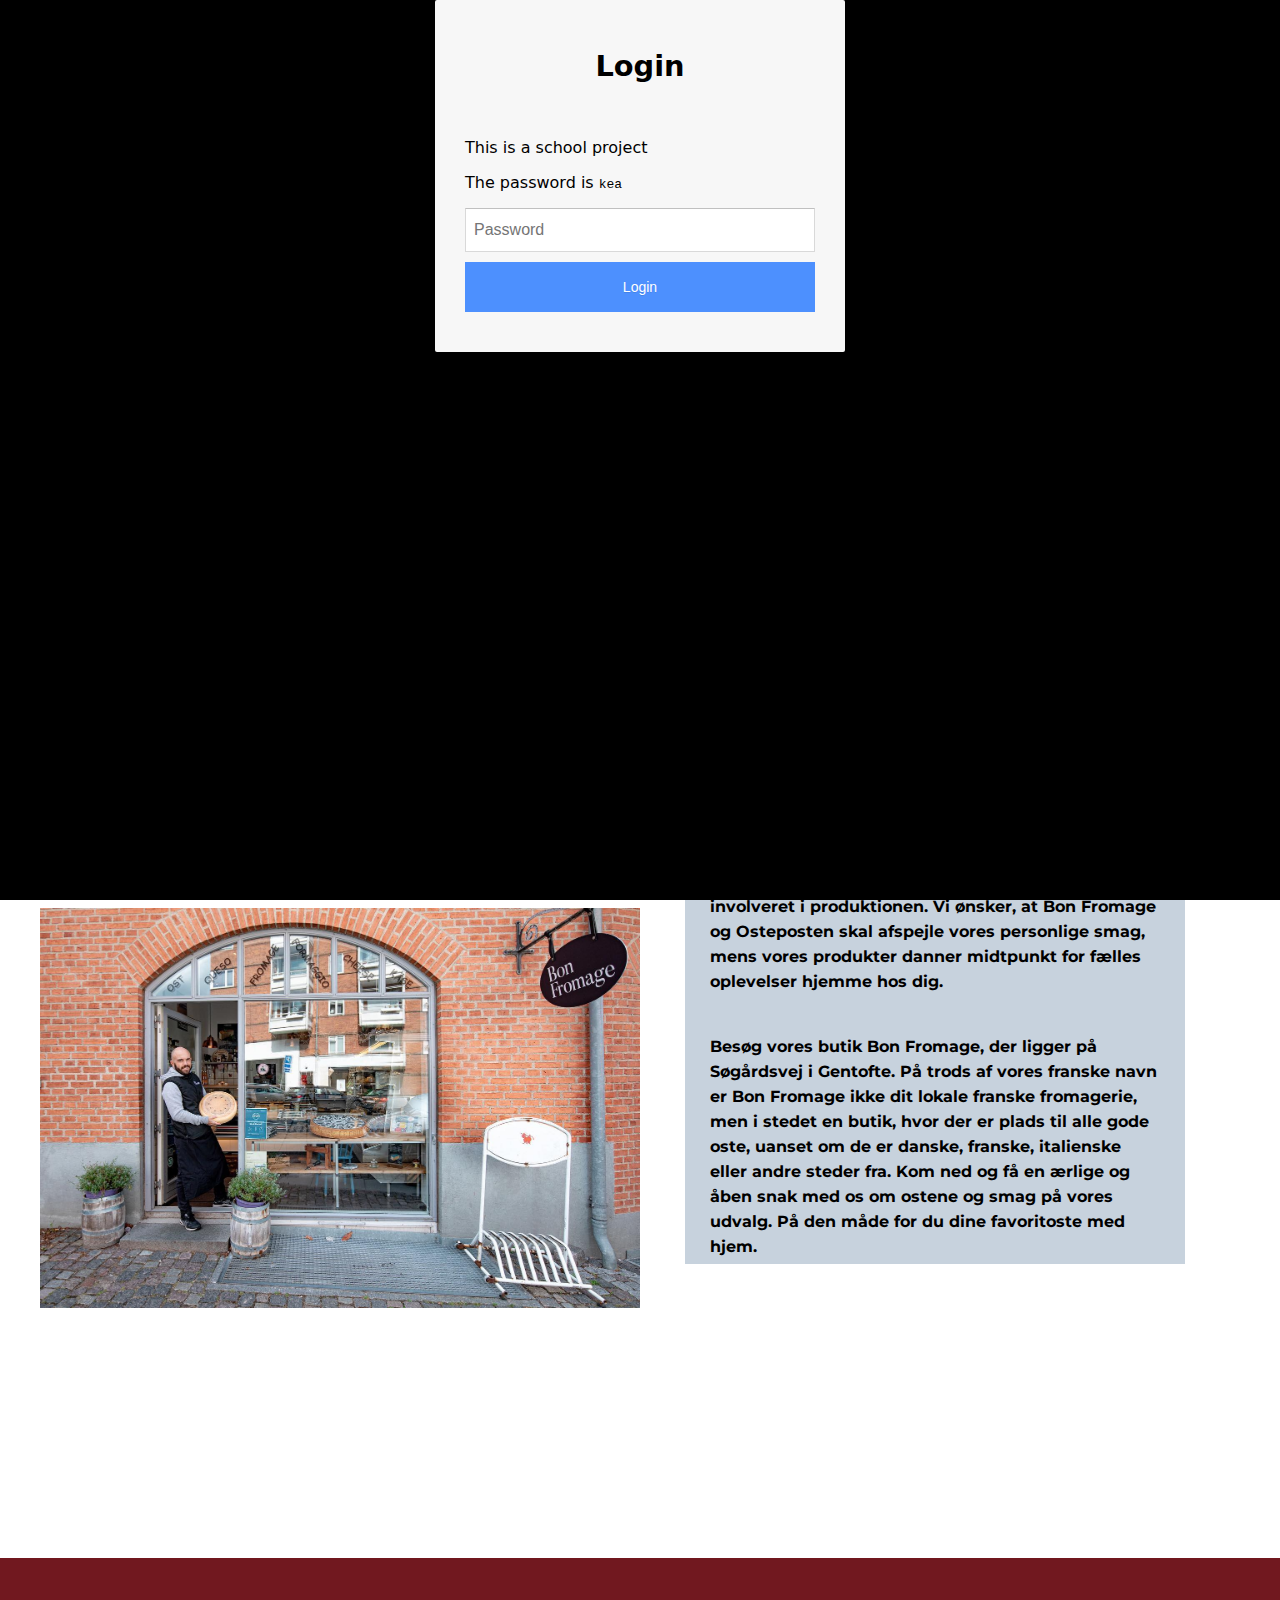
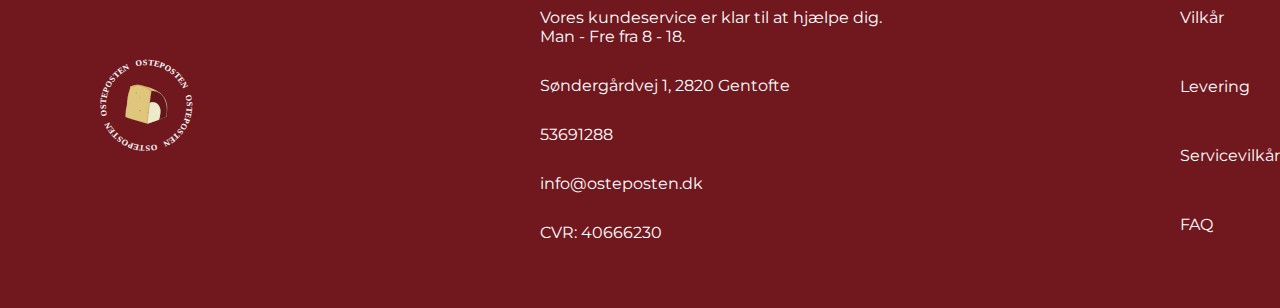
==== fb_om_os.html @ 7e8fde12 "fb commit" ====
<!DOCTYPE html>
<html lang="da">

<head>
    <meta charset="UTF-8">
    <meta http-equiv="X-UA-Compatible" content="IE=edge">
    <meta name="viewport" content="width=device-width, initial-scale=1.0">
    <title>om os</title>
    <link rel="stylesheet" href="fb_om_os.css">
    <link rel="stylesheet" href="general_styl.css">

    <link rel="preconnect" href="https://fonts.googleapis.com">
    <link rel="preconnect" href="https://fonts.gstatic.com" crossorigin>
    <link href="https://fonts.googleapis.com/css2?family=DM+Serif+Display&family=Playfair:wght@600&display=swap"
        rel="stylesheet">

    <link rel="preconnect" href="https://fonts.googleapis.com">
    <link rel="preconnect" href="https://fonts.gstatic.com" crossorigin>
    <link href="https://fonts.googleapis.com/css2?family=Montserrat:wght@300&display=swap" rel="stylesheet">

</head>

<body>
    <header>
        <div class="gul_top">




            <div class="menubar">
                <div class="logo">

                    <a href="kb_index.html">
                        <img class="logo" src="logos/farve_større_1.svg" alt="logo">
                    </a>
                </div>
                <div>
                    <nav>
                        <ul class="menu">
                            <li><a class="" href="ss_oste.html">Oste</a></li>
                            <li><a class="" href="na_abonnement.html">Abonnement</a></li>
                            <li><a class="" href="su_ostekasser.html">Ostekasser</a></li>
                            <li><a class="active" href="fb_om_os.html">Om os</a></li>
                        </ul>
                    </nav>
                </div>

            </div>


        </div>

        <div class="headliner">
            <p></p>
        </div>
    </header>

    <main>
        <h1 class="overskrift">Om os</h1>

        <div class="grid_omos">
            <div class="grid_billeder">
                <img class="billed_ejer" src="billeder_omos/ejer.jpg" alt="ejer">
                <img class="billed_butik" src="billeder_omos/butik.jpg" alt="butik">

            </div>


            <div class="tekst text_box">
                <p>
                    Alle de oste vi sælger online, kommer fra vores butik Bon Fromage i Gentofte.Vi skær vores oste til
                    dig på vores disk. Det gør vi for at sikrer den ost du får, er i den bedste stand, smager
                    fantastisk
                    og virkelig
                    afspejler alt det vi
                    tror på.
                </p>
                <p>
                    Bæredygtighed og gastronomi ligger til grund for alt, hvad vi gør. Det er vores overbevisning, at
                    fødevareproduktion på
                    denne måde ikke blot resulterer i et meget bedre slutprodukt, den udviser også̊ respekt for de dyr,
                    mennesker og steder,
                    der er involveret i produktionen. Vi ønsker, at Bon Fromage og Osteposten skal afspejle vores
                    personlige smag, mens
                    vores produkter danner midtpunkt for fælles oplevelser hjemme hos dig.
                </p>
                <p>
                    Besøg vores butik Bon Fromage, der ligger på Søgårdsvej i Gentofte. På trods af vores franske
                    navn er Bon Fromage
                    ikke dit lokale franske fromagerie, men i stedet en butik, hvor der er plads til alle gode oste,
                    uanset om de er danske,
                    franske, italienske eller andre steder fra. Kom ned og få en ærlige og åben snak med os om ostene
                    og smag på vores
                    udvalg. På den måde for du dine favoritoste med hjem.
                </p>
            </div>

        </div>

    </main>

    <footer>
        <div> <img class="logo2" src="logos/farve_større_hvid.svg" alt="logo">
        </div>

        <div class="kontakt">
            <p class="afstand_footer">Vores kundeservice er klar til at hjælpe dig. <br> Man - Fre fra 8 - 18. <br></p>
            <p>Søndergårdvej 1, 2820 Gentofte</p>
            <a href="tel:53691288">53691288</a>
            <a href="mailto:info@osteposten.dk">info@osteposten.dk</a>
            <p>CVR: 40666230</p>

        </div>

        <div class="kontakt2">
            <p>Vilkår</p>
            <p> Levering</p>
            <p>Servicevilkår</p>
            <p> FAQ</p>

        </div>

    </footer>
    <script src="login.js"></script>
    <script src="sidebar.js"></script>
</body>



</html>
---- fb_om_os.css ----
/*******************mobil******************************/

/**************** tekst ************************/

h1 {
  text-align: center;

  padding-top: 50px;
}
.tekst p {
  margin-bottom: 5%;
  margin-left: 5%;
  margin-right: 5%;
  margin-top: 8%;
  font-size: 0.8rem;
  line-height: 25px;
  font-family: 'Montserrat', sans-serif;
   font-weight: bolder;
}

.text_box {
  margin-top: 50px;
  margin-left: 25px;
  
  background-color: #C7D2DD;
  width: 450px;
  height: 600px;
}


/******************************************** web ****************************************************/

@media (min-width: 750px) {

/************************ billeder ****************************/
img {
margin-left: 0px;
  
}
.billed_ejer {
  margin-top: 130px;
}
.billed_butik {
  margin-top: 15px;
}

/*************************** tekst ******************************/
.tekst p {
  margin-bottom: 5%;
  margin-left: 5%;
  margin-right: 5%;
  margin-top: 8%;
  font-size: 1rem;
  line-height: 25px;
}
.text_box {
  margin-top: 200px;
  margin-left: 45px;
  background-color: #C7D2DD;
  width: 500px;
  height: 700px;
}
/*******************************grid*****************************/
.grid_omos {
  display: grid;
  grid-template-columns: 1fr 1fr;
}
.grid_billeder {
  grid-column: 1;
  grid-row: 1;
}
.tekst {
  grid-column: 2;
  grid-row: 1;
}
}
---- general_styl.css ----
* {
  margin: 0;
  padding: 0;
  box-sizing: border-box;
}

img {
  width: 100%;
  display: block;
  height: auto;
}

@media (min-width: 800px) {
  h1 {
    font-family: "playfair";
    text-align: center;
    padding-top: 50px;
    font-size: 45px;
  }

  /****************** header *******************/

  .gul_top {
    width: 100%;
    height: 130px;
    background-color: #ffffff;
  }

  .headliner {
    background-image: url(logos/osteposten_header_adobe_express.svg);
    width: 100%;
    height: 130px;
    position: -webkit-sticky;
    position: sticky;
    top: 150px;
    background-repeat: inherit;
    background-size: contain;
  }

  /******************* menu *******************/

  .menubar {
    display: grid;
    grid-template-columns: 1fr 3fr;
  }

  .menu {
    display: flex;
    list-style: none;
    gap: 90px;
    padding-top: 60px;
    align-items: stretch;
    padding-left: 50px;
  }

  .menu a {
    color: black;
    text-decoration: none;
    font-size: 20px;
    font-family: "Montserrat", sans-serif;
  }

  .menu a:hover {
    color: #71181f;
  }
  a.active {
    color: #71181f;
  }

  /******************* logo *******************/

  .logo {
    width: 65%;
    padding-top: 10px;
  }

  .logo2 {
    width: 60%;
    padding-top: 90px;
    padding-left: 20px;
  }

  /****************** main *******************/

  main {
    height: auto;
    max-width: 1200px;
    margin: 0 auto;
  }

  body {
    background-image: url(logos/smaa_tiles.svg);
    background-size: cover;
    background-attachment: fixed;
  }

  /****************** footer *******************/
  footer {
    background-color: #71181f;
    height: 350px;
    display: grid;
    grid-template-columns: 1fr 1fr 1fr;
    margin-top: 250px;
  }

  footer a {
    text-decoration: none;
    color: white;
  }

  .kontakt {
    padding-top: 50px;
    height: 20px;
    width: 600px;
    display: flex;
    flex-direction: column;
    gap: 30px;
    padding-left: 200px;
  }

  footer a:hover {
    color: #7118;
  }

  .kontakt,
  .kontakt2 p {
    color: #ffffff;
    font-family: "Montserrat", sans-serif;
  }

  .kontakt2 {
    padding-top: 50px;
    height: 20px;
    width: 300px;
    display: flex;
    flex-direction: column;
    gap: 50px;
    padding-left: 240px;
  }

  /************************************ Fonts **************************************/
}

/********************************** mobilsite **********************************/

@media (max-width: 800px) {
  * {
    margin: 0;
    padding: 0;
    box-sizing: border-box;
  }

  img {
    width: 100%;
    display: block;
    height: auto;
  }

  h1 {
    font-family: "playfair";
    text-align: center;
    padding-top: 50px;
    font-size: 30px;
  }

  /****************** header *******************/

  .headliner {
    background-image: url(logos/osteposten_header_adobe_express.svg);
    width: 100%;
    height: 70px;
  }

  /******************* menu *******************/

  /******************* logo *******************/

  .logo {
    display: none;
  }

  .logo2 {
    display: none;
  }

  /****************** main *******************/

  main {
    height: auto;
    max-width: 1200px;
    margin: 0 auto;
  }

  body {
    background-image: url(logos/smaa_tiles.svg);
    background-size: cover;
    background-attachment: fixed;
  }

  /****************** footer *******************/
  footer {
    background-color: #71181f;
    height: 350px;
    width: 100%;
    display: flex;
    margin-top: 40px;
  }

  footer a {
    text-decoration: none;
    color: white;
  }

  .kontakt {
    padding-top: 50px;
    height: 20px;
    width: 500px;
    display: flex;
    flex-direction: column;
    gap: 30px;
    padding-left: 25px;
    padding-right: 20px;
  }

  footer a:hover {
    color: #7118;
  }

  .kontakt,
  .kontakt2 p {
    color: #ffffff;
    font-family: "Montserrat", sans-serif;
    font-size: 13px;
  }

  .kontakt2 {
    padding-top: 50px;
    height: 20px;
    width: 200px;
    display: flex;
    flex-direction: column;
    gap: 50px;
  }
}
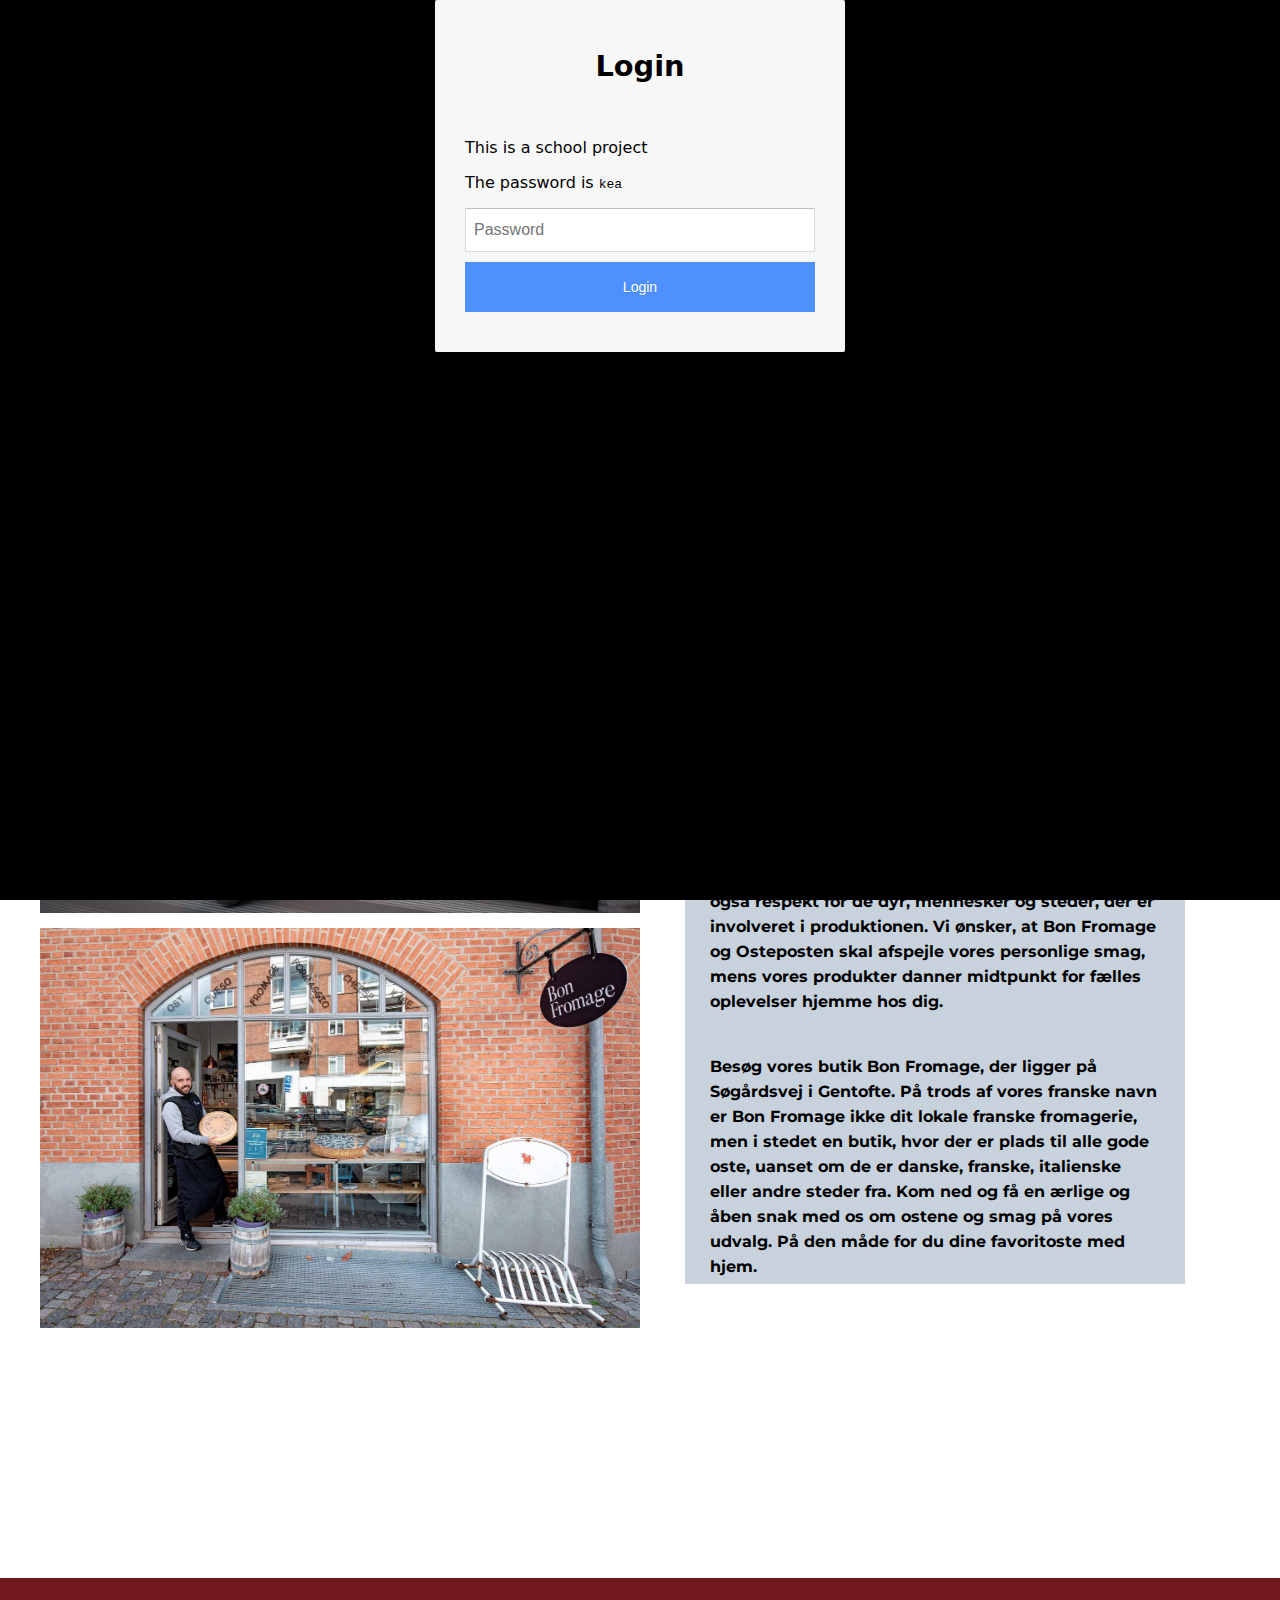
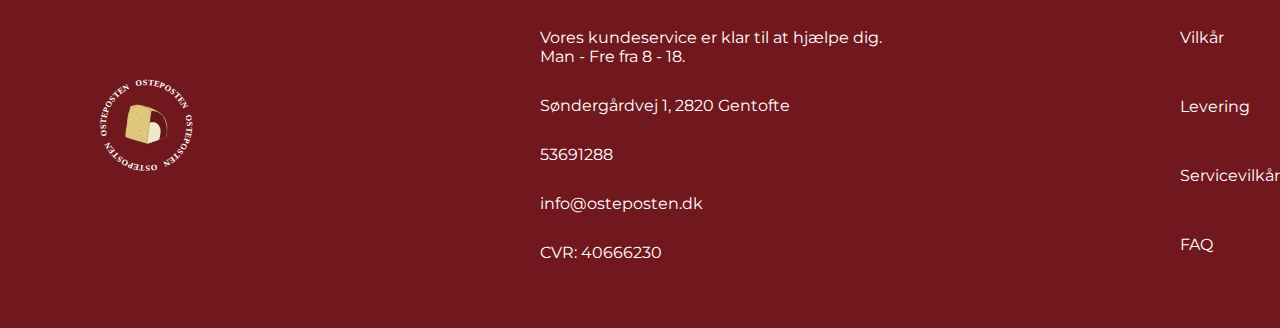
==== commit ded45c28: "ikoneralle" ====
--- a/fb_om_os.html
+++ b/fb_om_os.html
@@ -44,6 +44,12 @@
                         </ul>
                     </nav>
                 </div>
+
+                <div class="ikoner">
+                    <img src="SVG/search.svg" alt="søg">
+                    <img src="SVG/person.svg" alt="bruger">
+                    <img src="SVG/shoppingcart.svg" alt="kurv">
+                    </div>
 
             </div>
 
--- a/general_styl.css
+++ b/general_styl.css
@@ -14,7 +14,7 @@
   h1 {
     font-family: "playfair";
     text-align: center;
-    padding-top: 50px;
+    padding-top: 70px;
     font-size: 45px;
   }
 
@@ -37,11 +37,24 @@
     background-size: contain;
   }
 
+  .ikoner{
+    display: flex;
+    gap: 20px;
+    padding-left: 230px;
+    padding-top: 25px;
+  }
+
+  .ikoner img{
+
+  width: 12%;
+
+  }
+
   /******************* menu *******************/
 
   .menubar {
     display: grid;
-    grid-template-columns: 1fr 3fr;
+    grid-template-columns: 1fr 2fr 1fr;
   }
 
   .menu {
@@ -172,7 +185,9 @@
   }
 
   /******************* menu *******************/
-
+.ikoner{
+  display: none;
+}
   /******************* logo *******************/
 
   .logo {
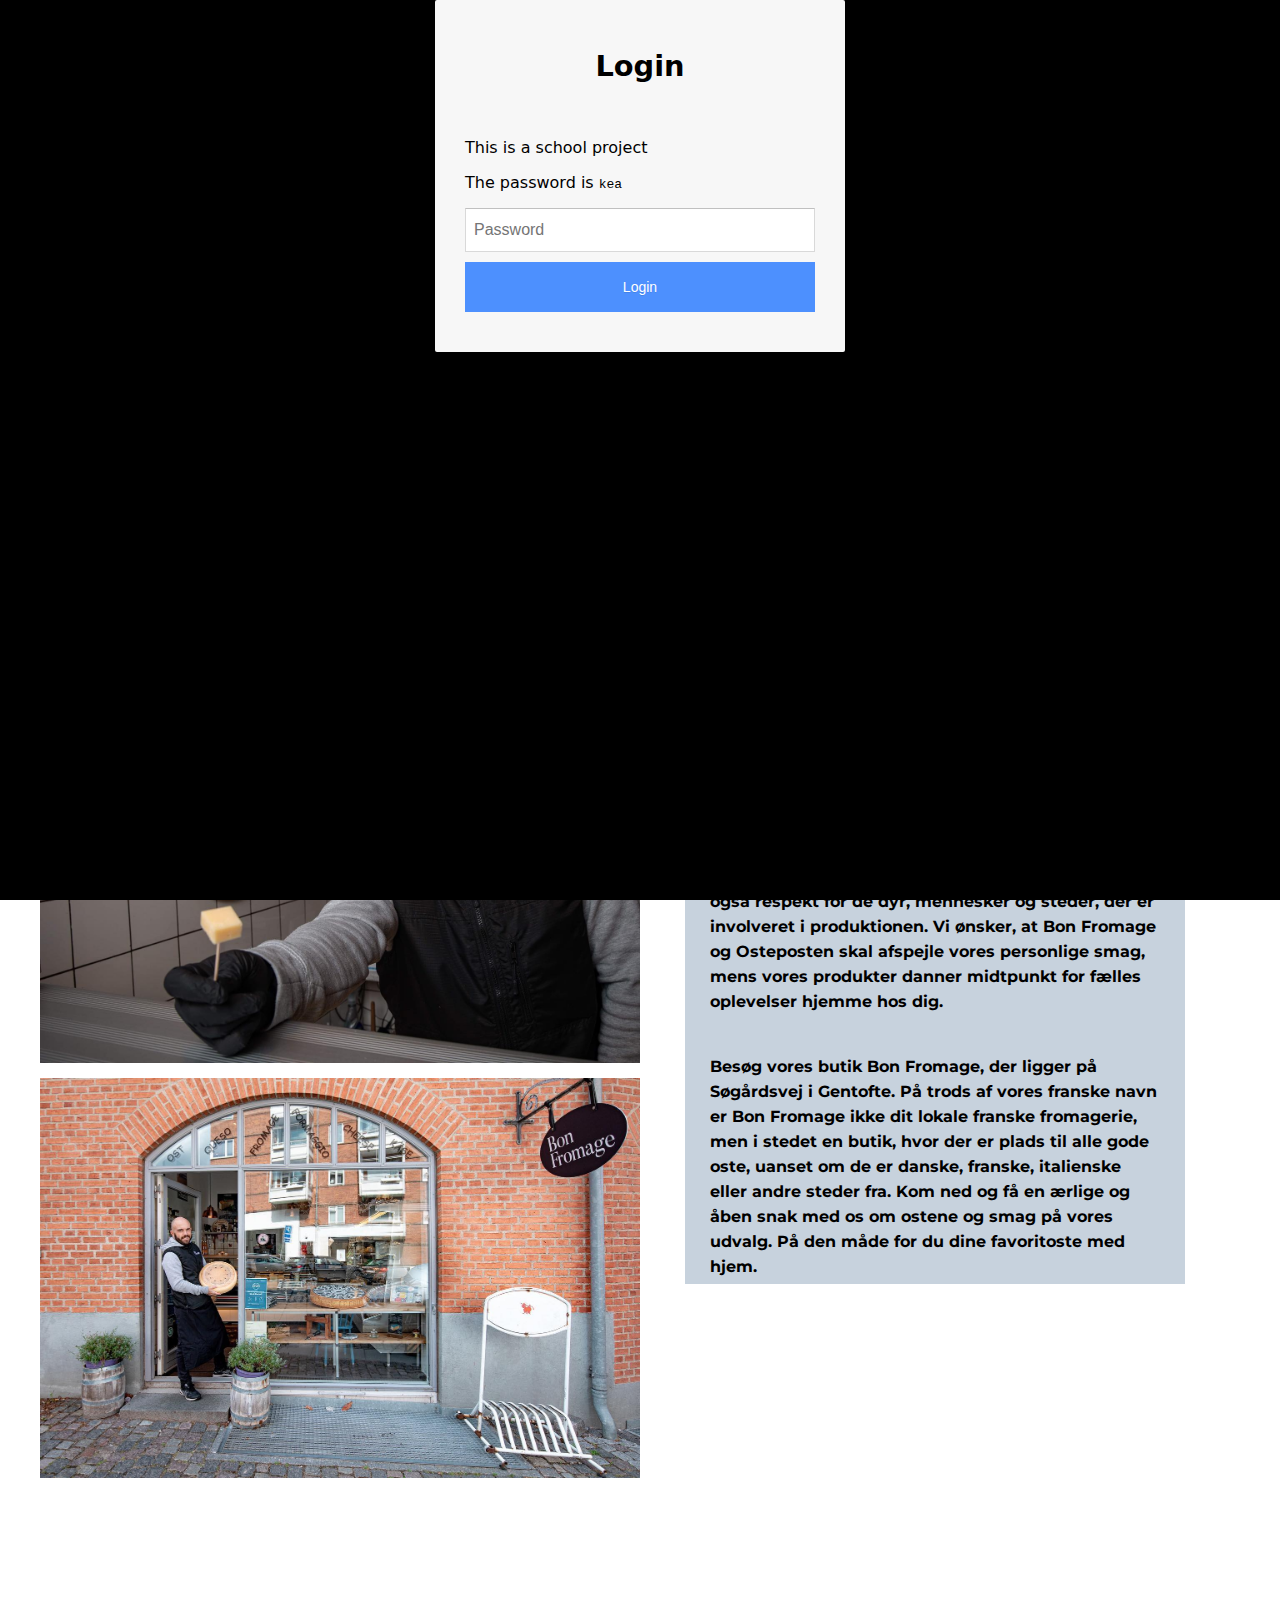
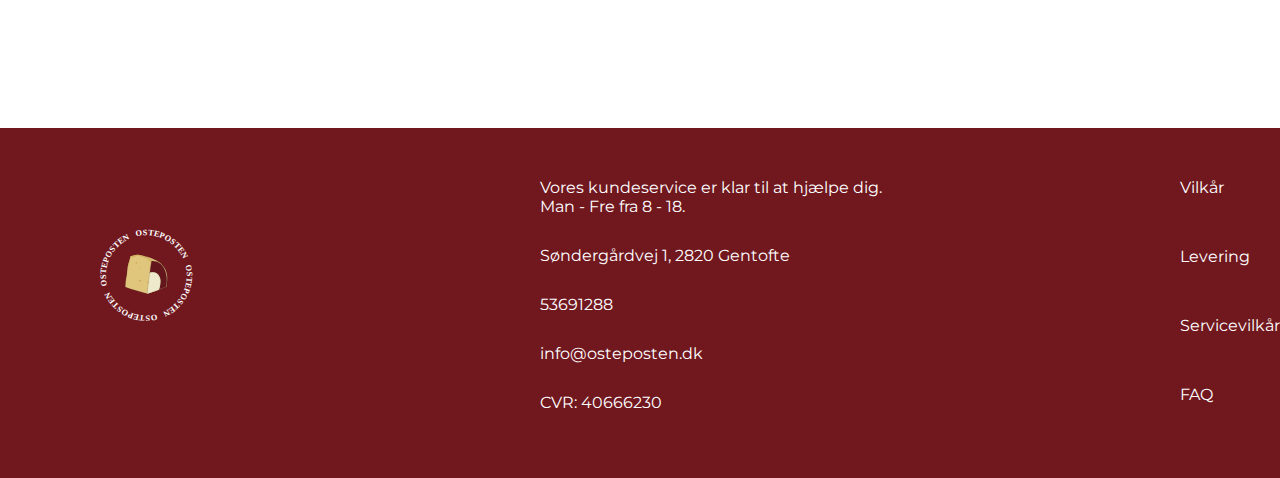
==== commit 4b3d1063: "fb commit" ====
--- a/fb_om_os.html
+++ b/fb_om_os.html
@@ -5,9 +5,12 @@
     <meta charset="UTF-8">
     <meta http-equiv="X-UA-Compatible" content="IE=edge">
     <meta name="viewport" content="width=device-width, initial-scale=1.0">
+    <meta name="robots" content="noindex">
     <title>om os</title>
+    <link rel="shortcut icon" type="image/svg" href="logos/favicon.svg">
     <link rel="stylesheet" href="fb_om_os.css">
     <link rel="stylesheet" href="general_styl.css">
+    <link rel="stylesheet" href="menu.css">
 
     <link rel="preconnect" href="https://fonts.googleapis.com">
     <link rel="preconnect" href="https://fonts.gstatic.com" crossorigin>
@@ -42,6 +45,11 @@
                             <li><a class="" href="su_ostekasser.html">Ostekasser</a></li>
                             <li><a class="active" href="fb_om_os.html">Om os</a></li>
                         </ul>
+                        <div class="burger">
+                            <div class="line"></div>
+                            <div class="line"></div>
+                            <div class="line"></div>
+                        </div>
                     </nav>
                 </div>
 
@@ -49,7 +57,7 @@
                     <img src="SVG/search.svg" alt="søg">
                     <img src="SVG/person.svg" alt="bruger">
                     <img src="SVG/shoppingcart.svg" alt="kurv">
-                    </div>
+                </div>
 
             </div>
 
@@ -66,6 +74,9 @@
 
         <div class="grid_omos">
             <div class="grid_billeder">
+                <video src="https://www.frejaengbroendal.dk/kea/05_indhold/videofiler/osteposten_om_os_v1.mp4"
+                    controls></video>
+
                 <img class="billed_ejer" src="billeder_omos/ejer.jpg" alt="ejer">
                 <img class="billed_butik" src="billeder_omos/butik.jpg" alt="butik">
 
@@ -128,6 +139,7 @@
 
     </footer>
     <script src="login.js"></script>
+    <script src="menu.js"></script>
     <script src="sidebar.js"></script>
 </body>
 
--- a/fb_om_os.css
+++ b/fb_om_os.css
@@ -14,63 +14,65 @@
   margin-top: 8%;
   font-size: 0.8rem;
   line-height: 25px;
-  font-family: 'Montserrat', sans-serif;
-   font-weight: bolder;
+  font-family: "Montserrat", sans-serif;
+  font-weight: bolder;
 }
 
 .text_box {
   margin-top: 50px;
   margin-left: 25px;
-  
-  background-color: #C7D2DD;
+
+  background-color: #c7d2dd;
   width: 450px;
   height: 600px;
 }
 
-
+video {
+  width: 100%;
+  height: auto;
+  display: block;
+}
 /******************************************** web ****************************************************/
 
 @media (min-width: 750px) {
+  /************************ billeder ****************************/
+  img {
+    margin-left: 0px;
+  }
+  .billed_ejer {
+    margin-top: 130px;
+  }
+  .billed_butik {
+    margin-top: 15px;
+  }
 
-/************************ billeder ****************************/
-img {
-margin-left: 0px;
-  
+  /*************************** tekst ******************************/
+  .tekst p {
+    margin-bottom: 5%;
+    margin-left: 5%;
+    margin-right: 5%;
+    margin-top: 8%;
+    font-size: 1rem;
+    line-height: 25px;
+  }
+  .text_box {
+    margin-top: 200px;
+    margin-left: 45px;
+    background-color: #c7d2dd;
+    width: 500px;
+    height: 700px;
+  }
+  /*******************************grid*****************************/
+  .grid_omos {
+    display: grid;
+    grid-template-columns: 1fr 1fr;
+  }
+  .grid_billeder {
+    grid-column: 1;
+    grid-row: 1;
+  }
+  .tekst {
+    grid-column: 2;
+    grid-row: 1;
+  }
 }
-.billed_ejer {
-  margin-top: 130px;
-}
-.billed_butik {
-  margin-top: 15px;
-}
-
-/*************************** tekst ******************************/
-.tekst p {
-  margin-bottom: 5%;
-  margin-left: 5%;
-  margin-right: 5%;
-  margin-top: 8%;
-  font-size: 1rem;
-  line-height: 25px;
-}
-.text_box {
-  margin-top: 200px;
-  margin-left: 45px;
-  background-color: #C7D2DD;
-  width: 500px;
-  height: 700px;
-}
-/*******************************grid*****************************/
-.grid_omos {
-  display: grid;
-  grid-template-columns: 1fr 1fr;
-}
-.grid_billeder {
-  grid-column: 1;
-  grid-row: 1;
-}
-.tekst {
-  grid-column: 2;
-  grid-row: 1;
-}
-}--- a/general_styl.css
+++ b/general_styl.css
@@ -37,17 +37,15 @@
     background-size: contain;
   }
 
-  .ikoner{
+  .ikoner {
     display: flex;
     gap: 20px;
     padding-left: 230px;
     padding-top: 25px;
   }
 
-  .ikoner img{
-
-  width: 12%;
-
+  .ikoner img {
+    width: 12%;
   }
 
   /******************* menu *******************/
@@ -78,6 +76,22 @@
   }
   a.active {
     color: #71181f;
+  }
+  .burger {
+    width: 30px;
+    height: 20px;
+    cursor: pointer;
+    font-family: "Montserrat", sans-serif;
+  }
+
+  .burger .line {
+    width: 100%;
+    height: 2px;
+    background-color: #7118;
+    margin-bottom: 5px;
+  }
+  .burger {
+    display: none;
   }
 
   /******************* logo *******************/
@@ -175,7 +189,20 @@
     padding-top: 50px;
     font-size: 30px;
   }
-
+  .burger {
+    display: block;
+  }
+  .burger.active .line:nth-child(1) {
+    transform: rotate(45deg) translate(5px, 5px);
+  }
+
+  .burger.active .line:nth-child(2) {
+    opacity: 0;
+  }
+
+  .burger.active .line:nth-child(3) {
+    transform: rotate(-45deg) translate(5px, -5px);
+  }
   /****************** header *******************/
 
   .headliner {
@@ -185,9 +212,9 @@
   }
 
   /******************* menu *******************/
-.ikoner{
-  display: none;
-}
+  .ikoner {
+    display: none;
+  }
   /******************* logo *******************/
 
   .logo {
--- a/menu.css
+++ b/menu.css
@@ -0,0 +1,52 @@
+.burger {
+  width: 30px;
+  height: 20px;
+  cursor: pointer;
+}
+
+.burger .line {
+  width: 100%;
+  height: 2px;
+  background-color: rgb(119, 17, 17);
+  margin-bottom: 5px;
+}
+.burger {
+  display: none;
+}
+@media screen and (max-width: 800px) {
+  .menu {
+    display: none;
+  }
+  .burger {
+    display: block;
+  }
+  .burger.active .line:nth-child(1) {
+    transform: rotate(45deg) translate(5px, 5px);
+  }
+
+  .burger.active .line:nth-child(2) {
+    opacity: 0;
+  }
+
+  .burger.active .line:nth-child(3) {
+    transform: rotate(-45deg) translate(5px, -5px);
+  }
+  nav.active .menu {
+    display: block;
+    background-color: #c7d2dd;
+    position: absolute;
+    top: 60px;
+    left: 0;
+    width: 100%;
+    box-shadow: 0 0 10px rgba(0, 0, 0, 0);
+    z-index: 1;
+  }
+
+  nav.active .menu li {
+    margin: 10px 20px;
+  }
+
+  nav.active .menu a {
+    font-size: 14px;
+  }
+}
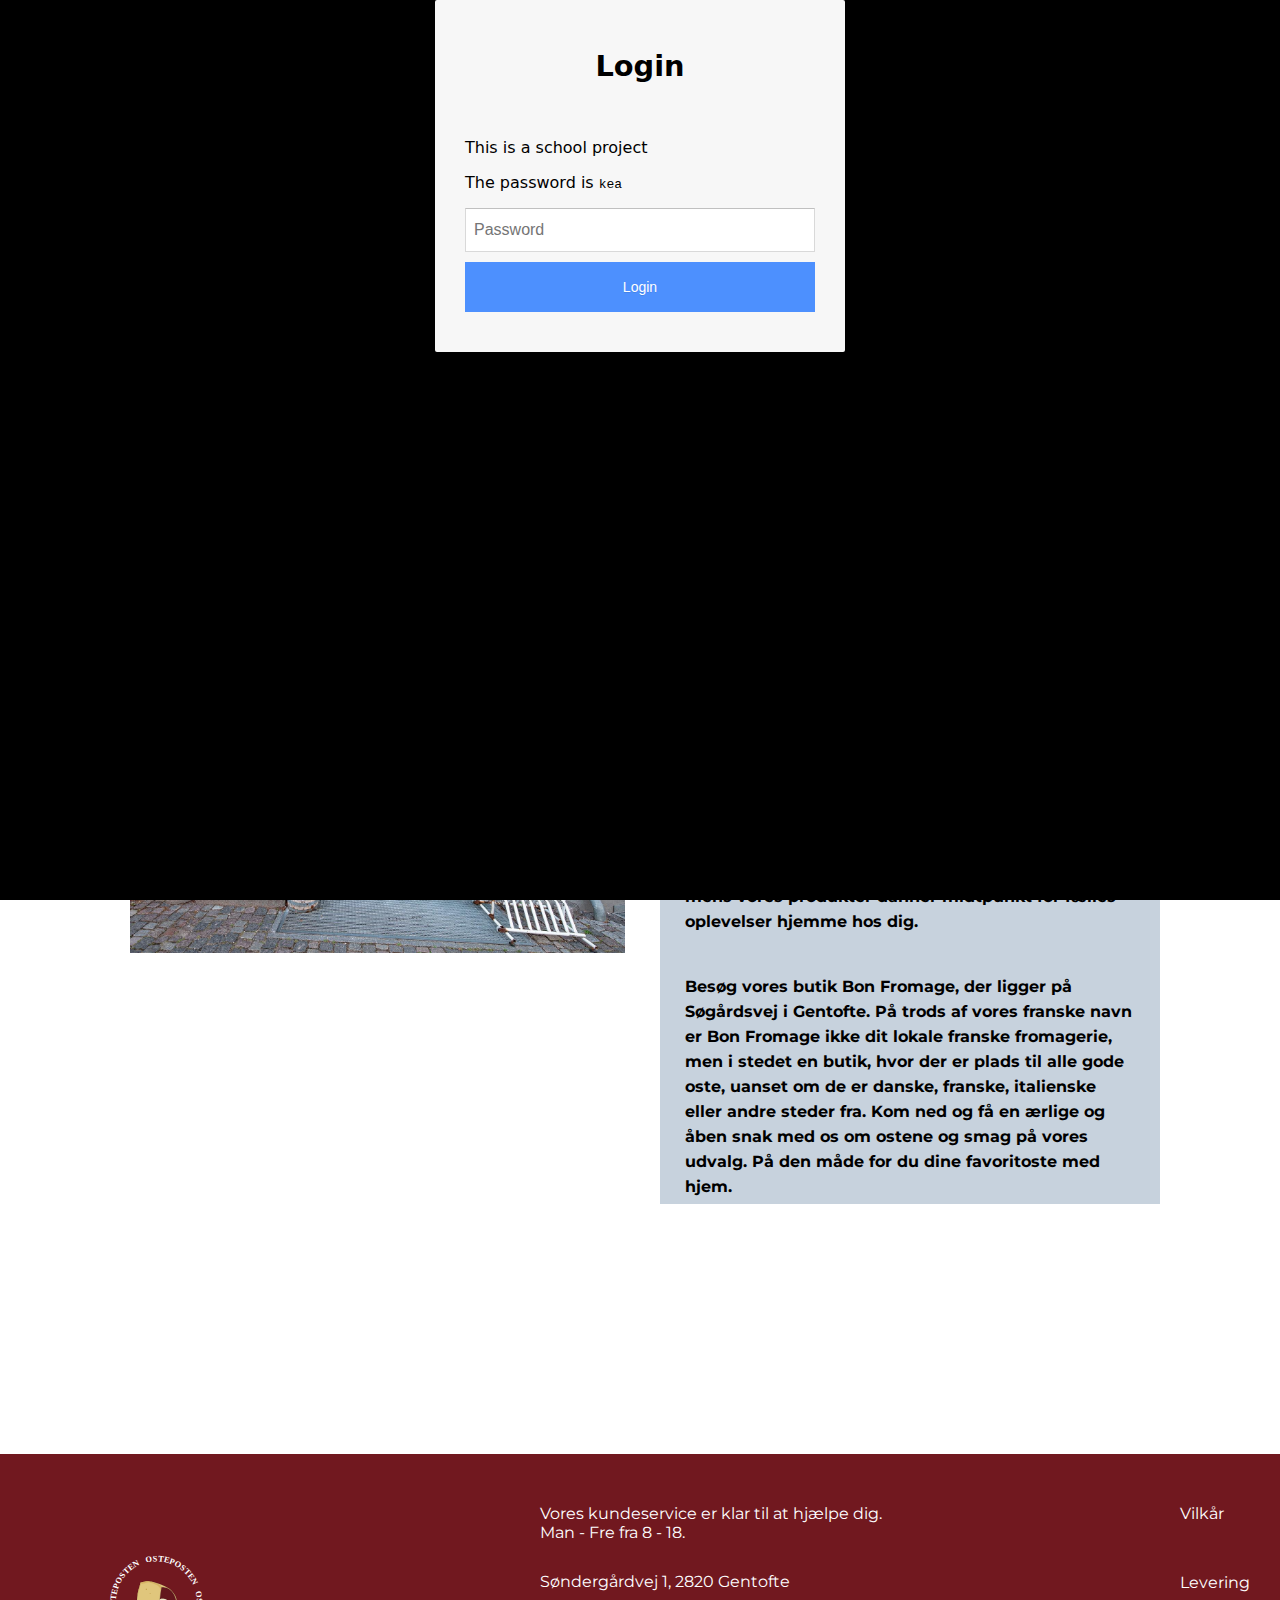
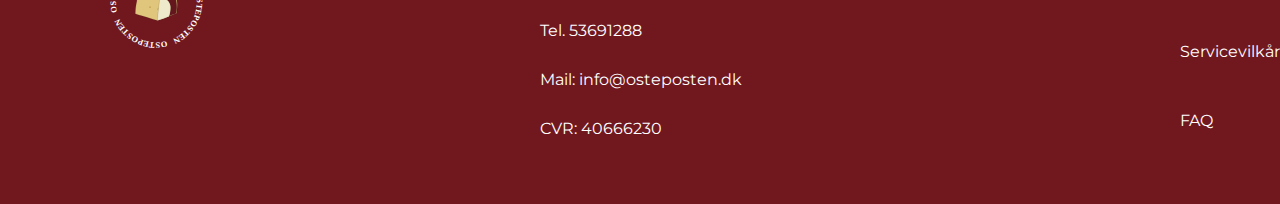
==== commit 4aea74c9: "fb commit" ====
--- a/fb_om_os.html
+++ b/fb_om_os.html
@@ -61,7 +61,6 @@
 
             </div>
 
-
         </div>
 
         <div class="headliner">
@@ -70,14 +69,13 @@
     </header>
 
     <main>
+        <div class="main_omos">
         <h1 class="overskrift">Om os</h1>
 
         <div class="grid_omos">
             <div class="grid_billeder">
                 <video src="https://www.frejaengbroendal.dk/kea/05_indhold/videofiler/osteposten_om_os_v1.mp4"
                     controls></video>
-
-                <img class="billed_ejer" src="billeder_omos/ejer.jpg" alt="ejer">
                 <img class="billed_butik" src="billeder_omos/butik.jpg" alt="butik">
 
             </div>
@@ -113,28 +111,28 @@
             </div>
 
         </div>
-
+</div>
     </main>
 
     <footer>
         <div> <img class="logo2" src="logos/farve_større_hvid.svg" alt="logo">
         </div>
-
+        
         <div class="kontakt">
             <p class="afstand_footer">Vores kundeservice er klar til at hjælpe dig. <br> Man - Fre fra 8 - 18. <br></p>
             <p>Søndergårdvej 1, 2820 Gentofte</p>
-            <a href="tel:53691288">53691288</a>
-            <a href="mailto:info@osteposten.dk">info@osteposten.dk</a>
+            <a href="tel:53691288">Tel. 53691288</a>
+            <a href="mailto:info@osteposten.dk">Mail: info@osteposten.dk</a>
             <p>CVR: 40666230</p>
-
+        
         </div>
-
+        
         <div class="kontakt2">
             <p>Vilkår</p>
             <p> Levering</p>
             <p>Servicevilkår</p>
             <p> FAQ</p>
-
+        
         </div>
 
     </footer>
--- a/fb_om_os.css
+++ b/fb_om_os.css
@@ -1,5 +1,11 @@
 /*******************mobil******************************/
-
+.main_omos {
+  margin-left: 120px;
+  margin-right: 120px;
+}
+img {
+  margin-left: 0px;
+}
 /**************** tekst ************************/
 
 h1 {
@@ -19,7 +25,7 @@
 }
 
 .text_box {
-  margin-top: 50px;
+  margin-top: 30px;
   margin-left: 25px;
 
   background-color: #c7d2dd;
@@ -28,6 +34,7 @@
 }
 
 video {
+  margin-top: 15%;
   width: 100%;
   height: auto;
   display: block;
@@ -37,10 +44,10 @@
 @media (min-width: 750px) {
   /************************ billeder ****************************/
   img {
-    margin-left: 0px;
+    margin-left: 10px;
   }
-  .billed_ejer {
-    margin-top: 130px;
+  video {
+    margin-left: 10px;
   }
   .billed_butik {
     margin-top: 15px;
@@ -56,7 +63,7 @@
     line-height: 25px;
   }
   .text_box {
-    margin-top: 200px;
+    margin-top: 120px;
     margin-left: 45px;
     background-color: #c7d2dd;
     width: 500px;
--- a/general_styl.css
+++ b/general_styl.css
@@ -111,7 +111,7 @@
 
   main {
     height: auto;
-    max-width: 1200px;
+    max-width: 1450px;
     margin: 0 auto;
   }
 
